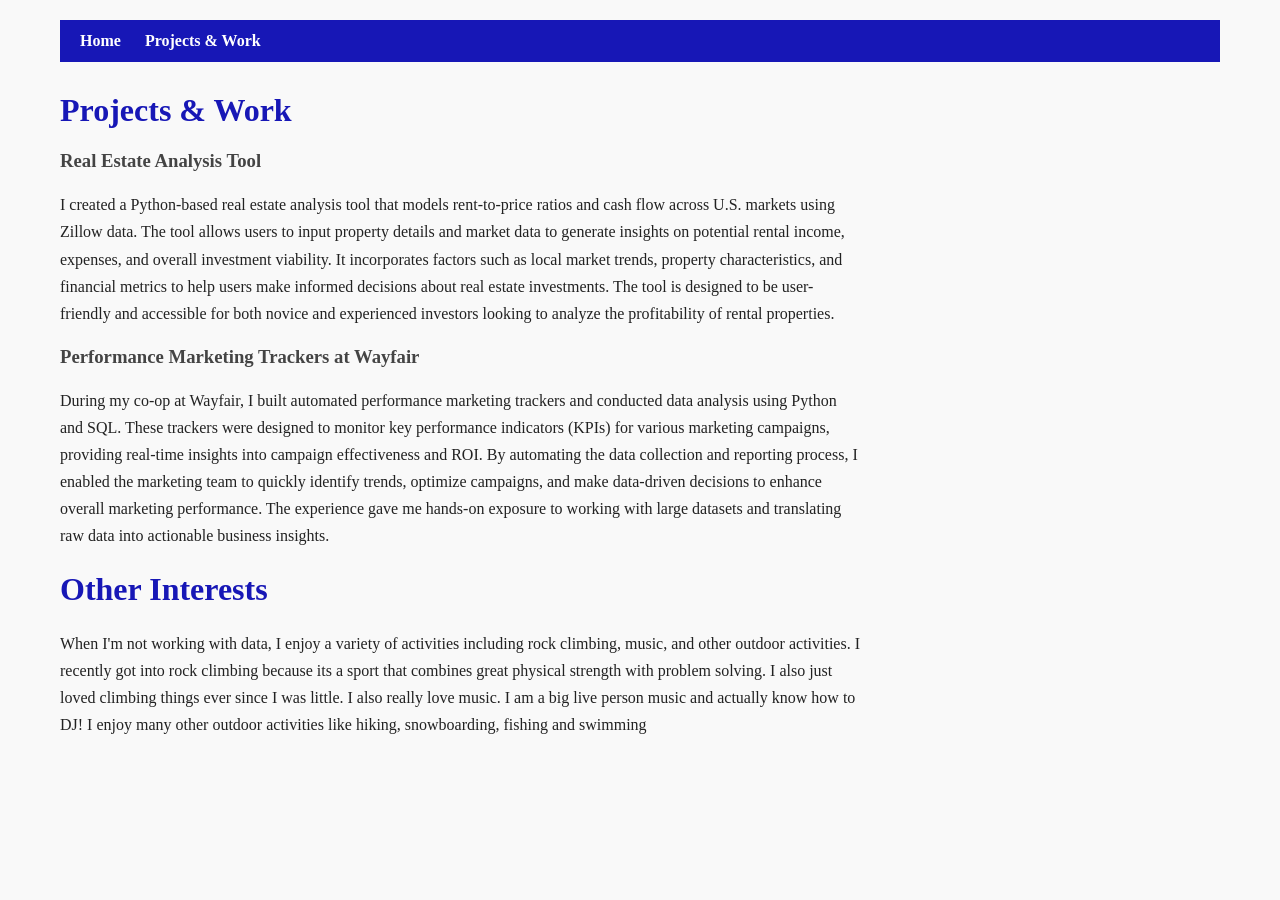
==== projects.html @ a31f8894 "second page" ====
<!DOCTYPE html>
<html lang="en">
<head>
    <meta charset="UTF-8">
    <meta name="viewport" content="width=device-width, initial-scale=1.0">
    <title>Personal Projects and Interests</title>
    <link rel="stylesheet" href="style.css">
</head>

</body>
    <nav>
      <a href="index.html">Home</a>
      <a href="projects.html">Projects & Work</a>
    </nav>

    <h1>Projects & Work</h1>
    <h3>Real Estate Analysis Tool</h3>

    <p> I created a Python-based real estate analysis tool that models rent-to-price ratios and cash flow 
        across U.S. markets using Zillow data. The tool allows users to input property details and market 
        data to generate insights on potential rental income, expenses, and overall investment viability. 
        It incorporates factors such as local market trends, property characteristics, and financial metrics 
        to help users make informed decisions about real estate investments. 
        The tool is designed to be user-friendly and accessible for both novice and experienced investors 
        looking to analyze the profitability of rental properties. </p>


    <h3>Performance Marketing Trackers at Wayfair</h3>

    <p> During my co-op at Wayfair, I built automated performance marketing trackers and conducted data analysis 
        using Python and SQL. These trackers were designed to monitor key performance indicators (KPIs) for 
        various marketing campaigns, providing real-time insights into campaign effectiveness and ROI. 
        By automating the data collection and reporting process, I enabled the marketing team to quickly identify 
        trends, optimize campaigns, and make data-driven decisions to enhance overall marketing performance. 
        The experience gave me hands-on exposure to working with large datasets and translating raw data into actionable business insights. </p>

    <h1>Other Interests</h1>
    <p> When I'm not working with data, I enjoy a variety of activities including rock climbing, music, 
        and other outdoor activities. I recently got into rock climbing because its a sport that combines
        great physical strength with problem solving. I also just loved climbing things ever since I was little.
        I also really love music. I am a big live person music and actually know how to DJ! I enjoy many other outdoor
        activities like hiking, snowboarding, fishing and swimming </p>

</body>
---- style.css ----
body {
    font-family: 'Georgia', serif;
    background-color: #f9f9f9;
    color: #222222;
    margin: 0;
    padding: 20px 60px;
}

nav {
    background-color: rgb(23, 23, 182);
    padding: 12px 20px;
    margin-bottom: 30px;
}

nav a {
    color: white;
    text-decoration: none;
    margin-right: 20px;
    font-weight: bold;
}

nav a:hover {
    text-decoration: underline;
}

h1 {
    color: rgb(23, 23, 182);
    font-size: 32px;
}

h2 {
    color: rgb(23, 23, 182);
    font-size: 24px;
}

h3 {
    color: #444444;
}

p {
    line-height: 1.7;
    max-width: 800px;
}

img {
    margin-top: 20px;
    border-radius: 8px;
}

ul {
    line-height: 2;
}
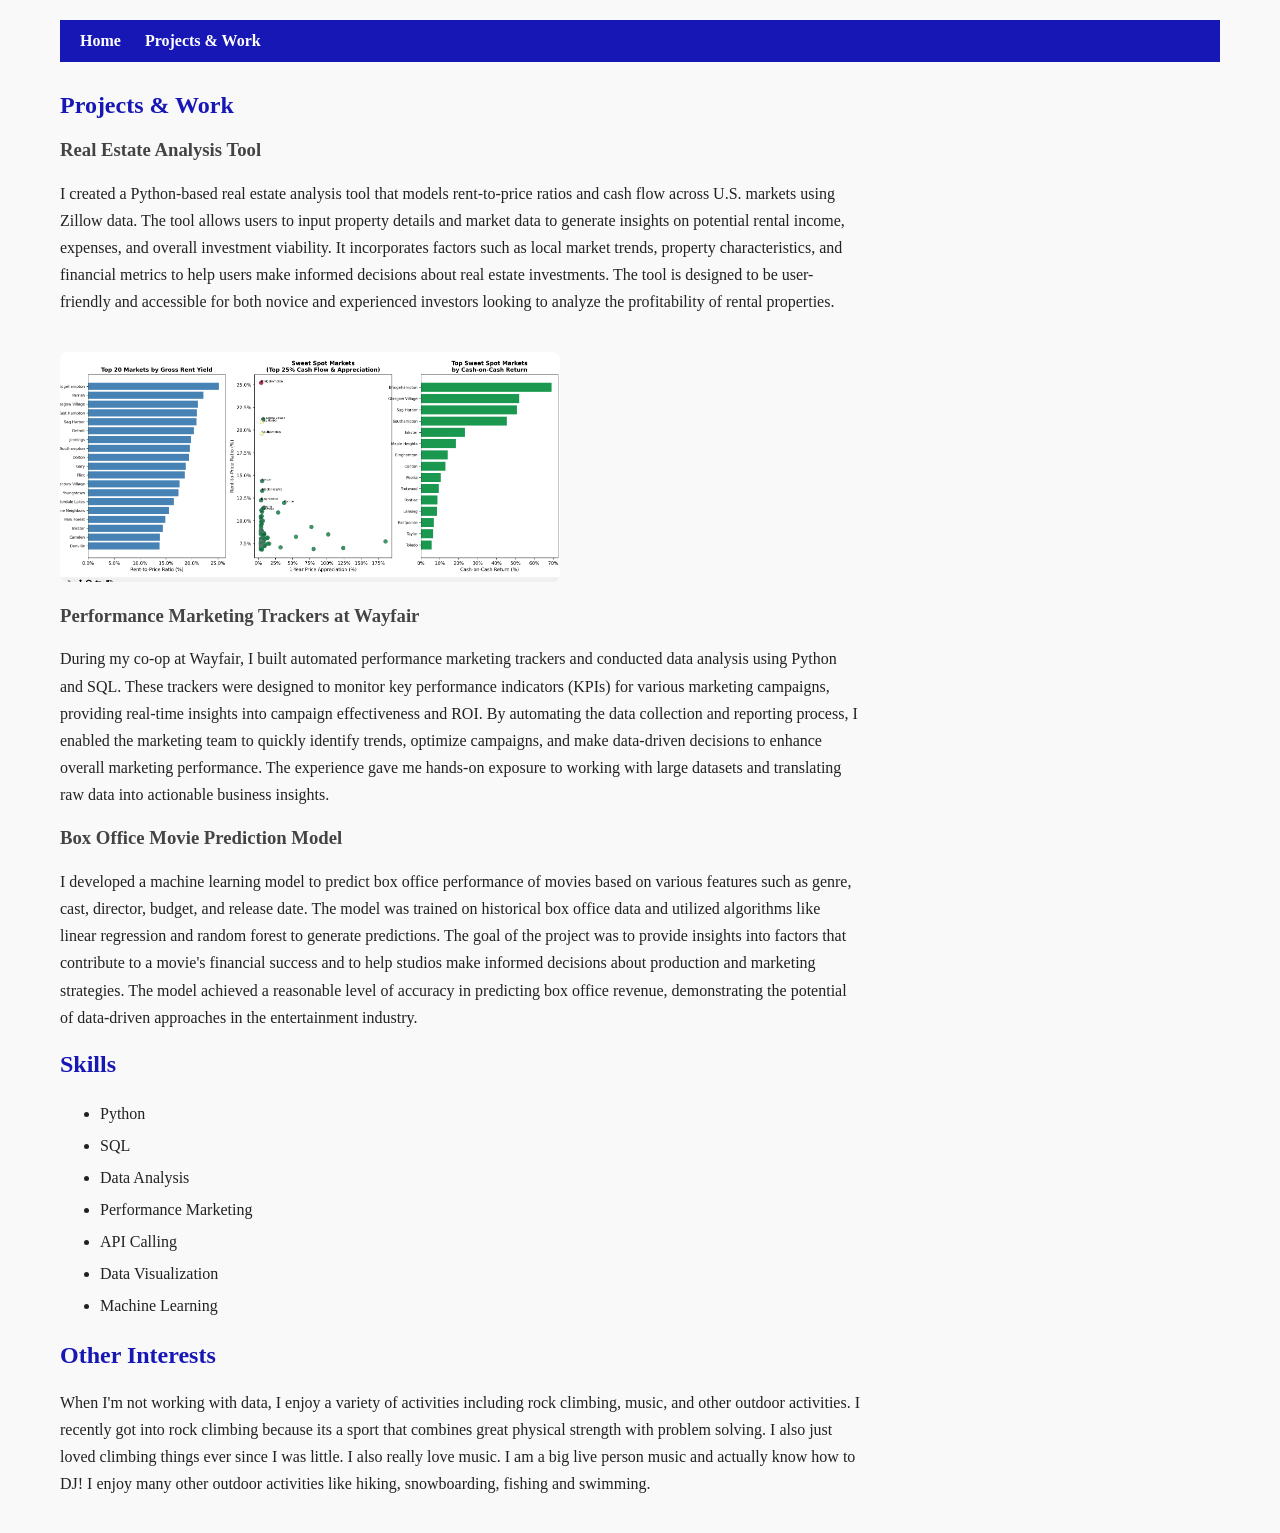
==== commit 1a528cd3: "finalize projects.html" ====
--- a/projects.html
+++ b/projects.html
@@ -7,13 +7,13 @@
     <link rel="stylesheet" href="style.css">
 </head>
 
-</body>
+<body>
     <nav>
       <a href="index.html">Home</a>
       <a href="projects.html">Projects & Work</a>
     </nav>
 
-    <h1>Projects & Work</h1>
+    <h2>Projects & Work</h2>
     <h3>Real Estate Analysis Tool</h3>
 
     <p> I created a Python-based real estate analysis tool that models rent-to-price ratios and cash flow 
@@ -24,6 +24,8 @@
         The tool is designed to be user-friendly and accessible for both novice and experienced investors 
         looking to analyze the profitability of rental properties. </p>
 
+        <img src="images/Screenshot 2026-02-19 105824.png" alt="Photo of Real Estate Analysis Tool" width = 500>
+
 
     <h3>Performance Marketing Trackers at Wayfair</h3>
 
@@ -33,12 +35,37 @@
         By automating the data collection and reporting process, I enabled the marketing team to quickly identify 
         trends, optimize campaigns, and make data-driven decisions to enhance overall marketing performance. 
         The experience gave me hands-on exposure to working with large datasets and translating raw data into actionable business insights. </p>
+    
 
-    <h1>Other Interests</h1>
+    <h3>Box Office Movie Prediction Model </h3>
+
+    <p> I developed a machine learning model to predict box office performance of movies based on various features 
+        such as genre, cast, director, budget, and release date. The model was trained on historical box office data 
+        and utilized algorithms like linear regression and random forest to generate predictions. 
+        The goal of the project was to provide insights into factors that contribute to a movie's financial success 
+        and to help studios make informed decisions about production and marketing strategies. 
+        The model achieved a reasonable level of accuracy in predicting box office revenue, demonstrating the potential 
+        of data-driven approaches in the entertainment industry. </p>
+
+    
+    <h2>Skills</h2>
+    <ul>
+    <li>Python</li>
+    <li>SQL</li>
+    <li>Data Analysis</li>
+    <li>Performance Marketing</li>
+    <li>API Calling</li>
+    <li>Data Visualization</li>
+    <li>Machine Learning</li>
+    </ul>
+
+    <h2>Other Interests</h2>
+
     <p> When I'm not working with data, I enjoy a variety of activities including rock climbing, music, 
         and other outdoor activities. I recently got into rock climbing because its a sport that combines
         great physical strength with problem solving. I also just loved climbing things ever since I was little.
         I also really love music. I am a big live person music and actually know how to DJ! I enjoy many other outdoor
-        activities like hiking, snowboarding, fishing and swimming </p>
+        activities like hiking, snowboarding, fishing and swimming. </p>
 
-</body>+</body>
+</html>
